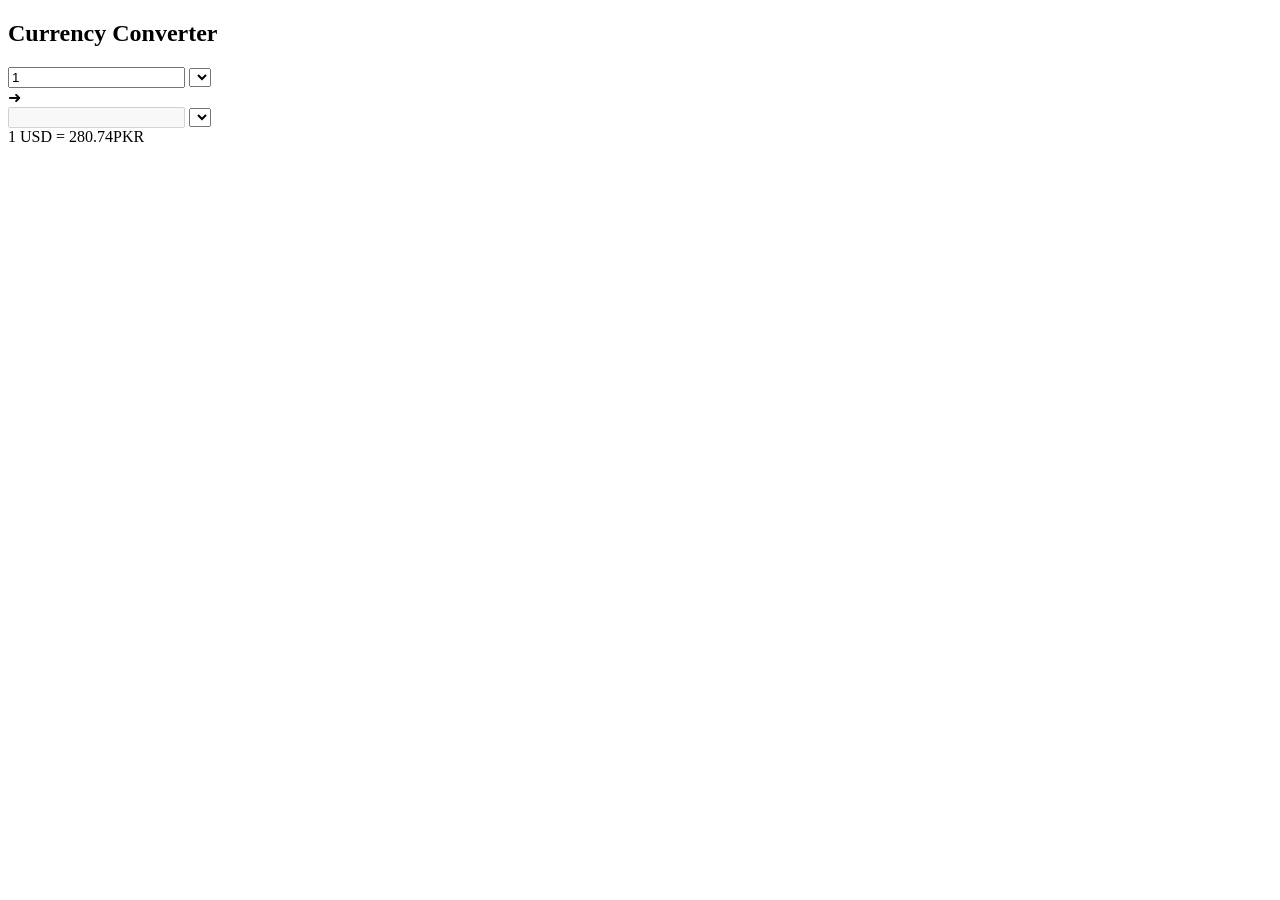
==== index.html @ e1aa167a "Create index.html" ====
<!DOCTYPE html>
<html lang="en">
<head>
    <meta charset="UTF-8">
    <meta name="viewport" content="width=device-width, initial-scale=1.0">
    <link rel="stylesheet" href="style.css">
    <title>Currency Converter App</title>
</head>
<body>
    <main>
        <section>
            <div class="converter-container">
                <h1>Currency Converter</h1>
                <div class="input-container">
                    <input type="number" value="1" min="1" class="amount">
                    <select class="fromCurrency" >
                      
                    </select>
                </div>
                <div class="arrow">
                ➜
                </div>
                <div class="input-container">
                    <input type="number" class="convertedAmount" disabled>
                    <select class="toCurrency" >
                        
                    </select>
                </div>
                <div class="result">1 USD = 280.74PKR</div>
            </div>
        </section>
    </main>
    


    <script src="script.js"></script>
</body>
</html>
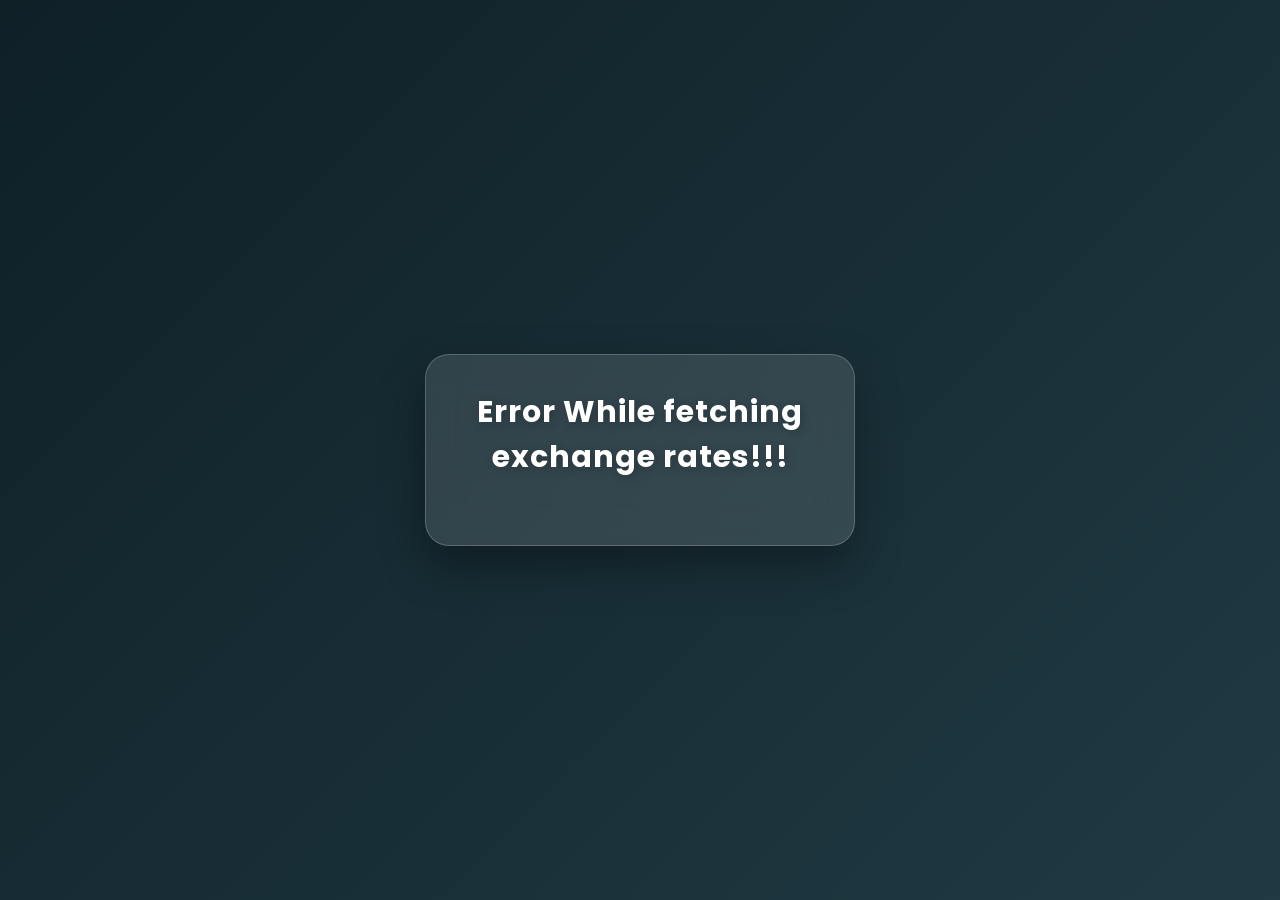
==== commit e181afbe: "Update index.html" ====
--- a/index.html
+++ b/index.html
@@ -3,36 +3,69 @@
 <head>
     <meta charset="UTF-8">
     <meta name="viewport" content="width=device-width, initial-scale=1.0">
+    <title>Currency Converter</title>
     <link rel="stylesheet" href="style.css">
-    <title>Currency Converter App</title>
 </head>
 <body>
-    <main>
-        <section>
-            <div class="converter-container">
-                <h1>Currency Converter</h1>
-                <div class="input-container">
-                    <input type="number" value="1" min="1" class="amount">
-                    <select class="fromCurrency" >
-                      
-                    </select>
-                </div>
-                <div class="arrow">
-                ➜
-                </div>
-                <div class="input-container">
-                    <input type="number" class="convertedAmount" disabled>
-                    <select class="toCurrency" >
-                        
-                    </select>
-                </div>
-                <div class="result">1 USD = 280.74PKR</div>
+
+    <main class="app">
+
+        <section class="converter-container">
+
+            <h1>Currency Converter</h1>
+            <p class="subtitle">
+                Convert currencies instantly using live exchange rates.
+            </p>
+
+            <!-- From Currency -->
+            <div class="input-container">
+
+                <input
+                    type="number"
+                    class="amount"
+                    min="1"
+                    value="1"
+                    placeholder="Enter Amount"
+                >
+
+                <select class="fromCurrency"></select>
+
             </div>
+
+            <!-- Swap Icon -->
+            <div class="swap-icon" title="Swap Currencies">
+                ⇅
+            </div>
+
+            <!-- To Currency -->
+            <div class="input-container">
+
+                <input
+                    type="number"
+                    class="convertedAmount"
+                    placeholder="Converted Amount"
+                    disabled
+                >
+
+                <select class="toCurrency"></select>
+
+            </div>
+
+            <!-- Result -->
+            <div class="result">
+                1 USD = 280.74 PKR
+            </div>
+
+            <!-- Last Updated -->
+            <p class="updated-time">
+                Exchange rate updates automatically.
+            </p>
+
         </section>
+
     </main>
-    
-
 
     <script src="script.js"></script>
+
 </body>
 </html>
--- a/style.css
+++ b/style.css
@@ -0,0 +1,217 @@
+/* Google Font */
+@import url('https://fonts.googleapis.com/css2?family=Poppins:wght@300;400;500;600;700;800&display=swap');
+
+*{
+    margin:0;
+    padding:0;
+    box-sizing:border-box;
+    font-family:'Poppins',sans-serif;
+}
+
+body{
+    display:flex;
+    justify-content:center;
+    align-items:center;
+    min-height:100vh;
+    padding:20px;
+    background:linear-gradient(135deg,#0f2027,#203a43,#2c5364,#4ca1af);
+    background-size:300% 300%;
+    animation:gradientMove 10s ease infinite;
+}
+
+@keyframes gradientMove{
+    0%{
+        background-position:0% 50%;
+    }
+    50%{
+        background-position:100% 50%;
+    }
+    100%{
+        background-position:0% 50%;
+    }
+}
+
+.converter-container{
+    width:430px;
+    background:rgba(255,255,255,0.12);
+    backdrop-filter:blur(18px);
+    -webkit-backdrop-filter:blur(18px);
+    border:1px solid rgba(255,255,255,.2);
+    border-radius:24px;
+    padding:35px;
+    text-align:center;
+    box-shadow:0 20px 45px rgba(0,0,0,.35);
+    animation:fadeIn .8s ease;
+    transition:.35s;
+}
+
+.converter-container:hover{
+    transform:translateY(-8px) scale(1.02);
+    box-shadow:0 30px 55px rgba(0,0,0,.45);
+}
+
+@keyframes fadeIn{
+    from{
+        opacity:0;
+        transform:translateY(30px);
+    }
+    to{
+        opacity:1;
+        transform:translateY(0);
+    }
+}
+
+.converter-container h1{
+    color:#fff;
+    font-size:30px;
+    font-weight:700;
+    margin-bottom:30px;
+    letter-spacing:1px;
+    text-shadow:2px 2px 10px rgba(0,0,0,.25);
+}
+
+.input-container{
+    display:flex;
+    align-items:center;
+    justify-content:space-between;
+    gap:10px;
+    background:#fff;
+    border-radius:14px;
+    padding:12px 15px;
+    margin:18px 0;
+    transition:.3s;
+    box-shadow:0 5px 15px rgba(0,0,0,.08);
+}
+
+.input-container:hover{
+    transform:scale(1.02);
+}
+
+.input-container:focus-within{
+    box-shadow:0 0 0 4px rgba(0,123,255,.25);
+}
+
+.input-container input,
+.input-container select{
+    width:48%;
+    border:none;
+    outline:none;
+    background:transparent;
+    font-size:18px;
+    color:#333;
+    font-weight:500;
+}
+
+.input-container input::placeholder{
+    color:#888;
+}
+
+.input-container select{
+    cursor:pointer;
+}
+
+.arrow{
+    margin:18px 0;
+    font-size:42px;
+    color:#fff;
+    animation:bounce 2s infinite;
+}
+
+@keyframes bounce{
+    0%,100%{
+        transform:translateY(0);
+    }
+    50%{
+        transform:translateY(8px);
+    }
+}
+
+.result{
+    margin-top:25px;
+    padding:18px;
+    border-radius:16px;
+    background:linear-gradient(135deg,#00c6ff,#0072ff);
+    color:#fff;
+    font-size:22px;
+    font-weight:700;
+    letter-spacing:.5px;
+    box-shadow:0 10px 25px rgba(0,114,255,.35);
+    transition:.3s;
+}
+
+.result:hover{
+    transform:scale(1.03);
+}
+
+button{
+    width:100%;
+    margin-top:20px;
+    padding:14px;
+    border:none;
+    border-radius:14px;
+    background:linear-gradient(135deg,#ff512f,#dd2476);
+    color:#fff;
+    font-size:18px;
+    font-weight:600;
+    cursor:pointer;
+    transition:.3s;
+    box-shadow:0 8px 20px rgba(221,36,118,.35);
+}
+
+button:hover{
+    transform:translateY(-3px);
+    box-shadow:0 15px 30px rgba(221,36,118,.45);
+}
+
+button:active{
+    transform:scale(.98);
+}
+
+/* Scrollbar */
+
+::-webkit-scrollbar{
+    width:8px;
+}
+
+::-webkit-scrollbar-thumb{
+    background:#0072ff;
+    border-radius:20px;
+}
+
+/* Responsive */
+
+@media(max-width:480px){
+
+    .converter-container{
+        width:100%;
+        padding:25px;
+    }
+
+    .converter-container h1{
+        font-size:24px;
+    }
+
+    .input-container{
+        flex-direction:column;
+    }
+
+    .input-container input,
+    .input-container select{
+        width:100%;
+        text-align:center;
+    }
+
+    .arrow{
+        font-size:32px;
+        transform:rotate(90deg);
+    }
+
+    .result{
+        font-size:18px;
+    }
+
+    button{
+        font-size:16px;
+    }
+
+}
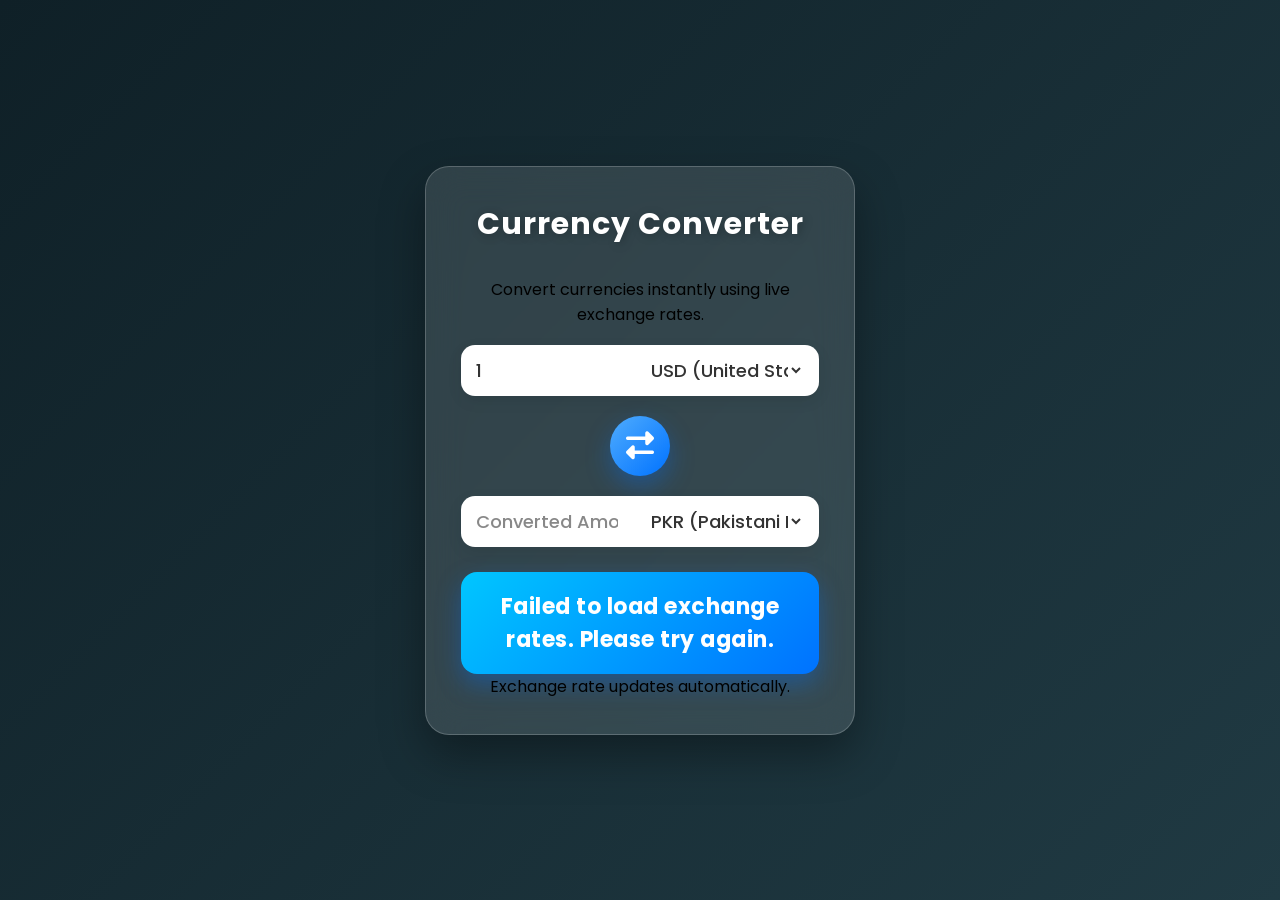
==== commit 9cc57777: "Update index.html" ====
--- a/index.html
+++ b/index.html
@@ -3,6 +3,8 @@
 <head>
     <meta charset="UTF-8">
     <meta name="viewport" content="width=device-width, initial-scale=1.0">
+    <link rel="stylesheet"
+href="https://cdnjs.cloudflare.com/ajax/libs/font-awesome/6.7.2/css/all.min.css">
     <title>Currency Converter</title>
     <link rel="stylesheet" href="style.css">
 </head>
@@ -34,7 +36,7 @@
 
             <!-- Swap Icon -->
             <div class="swap-icon" title="Swap Currencies">
-                ⇅
+                <i class="fa-solid fa-right-left"></i>
             </div>
 
             <!-- To Currency -->
--- a/style.css
+++ b/style.css
@@ -110,21 +110,6 @@
     cursor:pointer;
 }
 
-.arrow{
-    margin:18px 0;
-    font-size:42px;
-    color:#fff;
-    animation:bounce 2s infinite;
-}
-
-@keyframes bounce{
-    0%,100%{
-        transform:translateY(0);
-    }
-    50%{
-        transform:translateY(8px);
-    }
-}
 
 .result{
     margin-top:25px;
@@ -143,30 +128,31 @@
     transform:scale(1.03);
 }
 
-button{
-    width:100%;
-    margin-top:20px;
-    padding:14px;
-    border:none;
-    border-radius:14px;
-    background:linear-gradient(135deg,#ff512f,#dd2476);
+.swap-icon{
+    width:60px;
+    height:60px;
+    margin:20px auto;
+    display:flex;
+    justify-content:center;
+    align-items:center;
+    border-radius:50%;
+    background:linear-gradient(135deg,#4facfe,#0072ff);
     color:#fff;
-    font-size:18px;
-    font-weight:600;
+    font-size:28px;
     cursor:pointer;
-    transition:.3s;
-    box-shadow:0 8px 20px rgba(221,36,118,.35);
-}
-
-button:hover{
-    transform:translateY(-3px);
-    box-shadow:0 15px 30px rgba(221,36,118,.45);
-}
-
-button:active{
-    transform:scale(.98);
-}
-
+    user-select:none;
+    transition:.35s;
+    box-shadow:0 10px 25px rgba(0,114,255,.35);
+}
+
+.swap-icon:hover{
+    transform:rotate(180deg) scale(1.08);
+    box-shadow:0 15px 35px rgba(0,114,255,.45);
+}
+
+.swap-icon:active{
+    transform:scale(.95);
+}
 /* Scrollbar */
 
 ::-webkit-scrollbar{
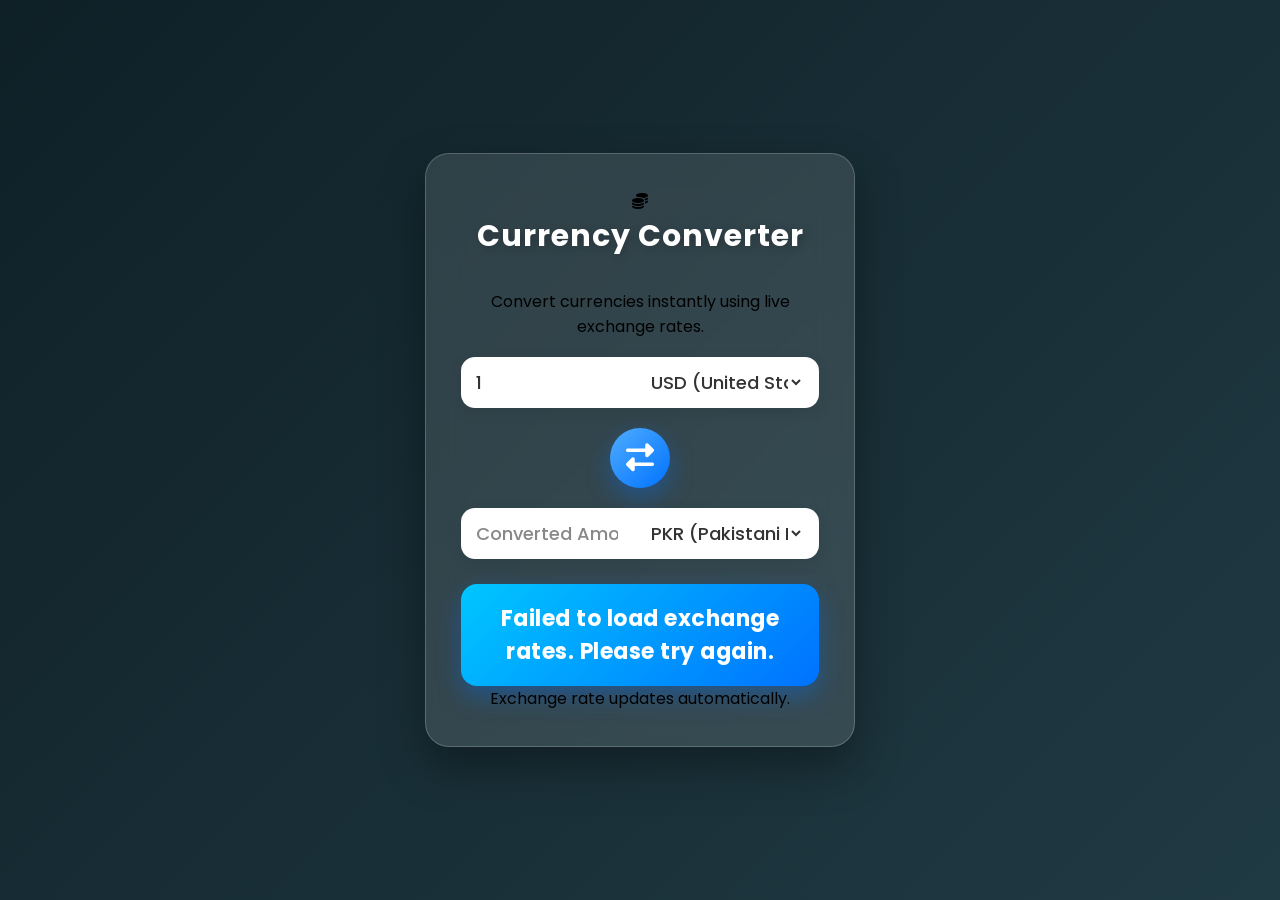
==== commit e2d3bde4: "Add currency icon to converter section" ====
--- a/index.html
+++ b/index.html
@@ -13,7 +13,7 @@
     <main class="app">
 
         <section class="converter-container">
-
+   <i class="fa-solid fa-coins"></i>
             <h1>Currency Converter</h1>
             <p class="subtitle">
                 Convert currencies instantly using live exchange rates.
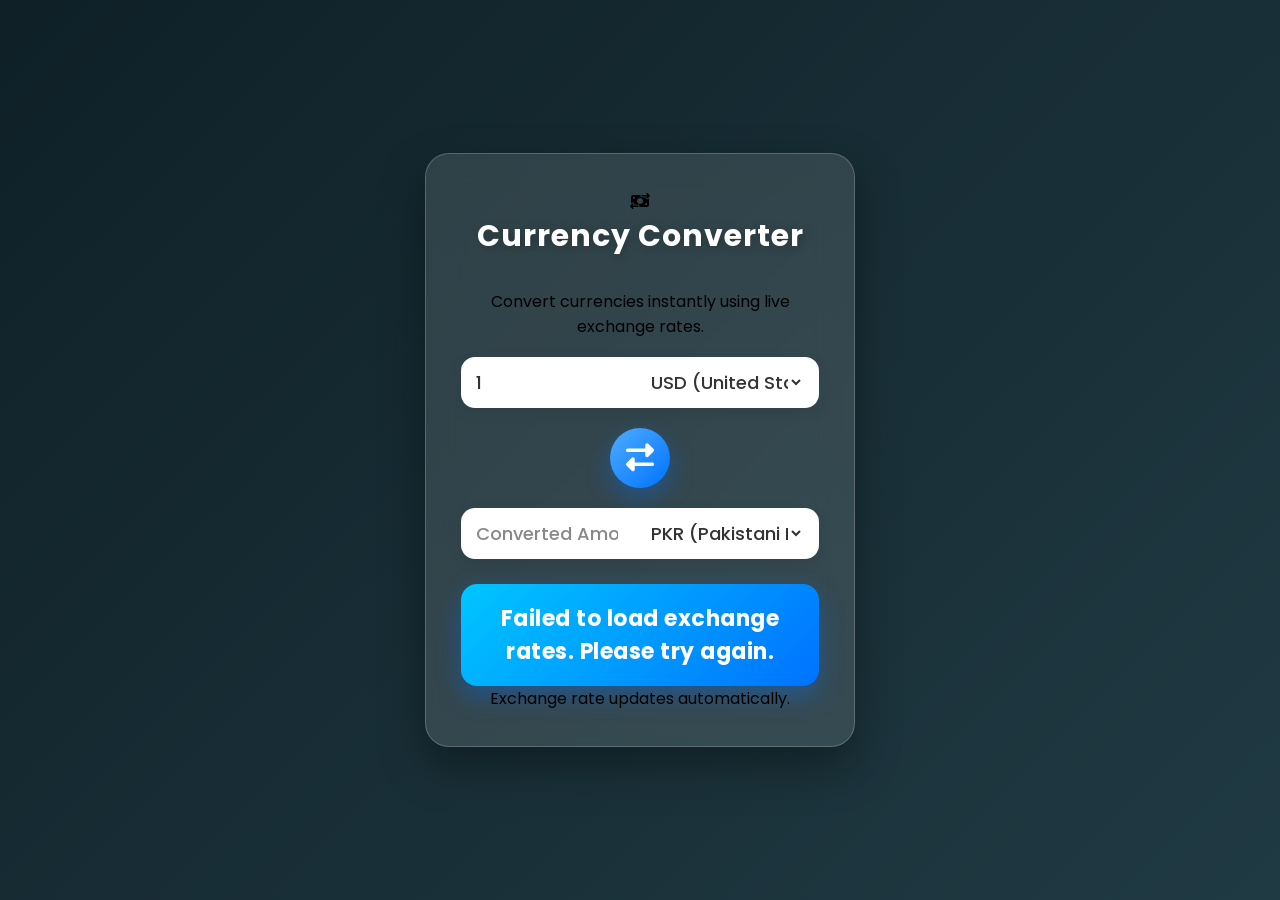
==== commit dfc06c1b: "Change icon for Currency Converter section" ====
--- a/index.html
+++ b/index.html
@@ -13,8 +13,7 @@
     <main class="app">
 
         <section class="converter-container">
-   <i class="fa-solid fa-coins"></i>
-            <h1>Currency Converter</h1>
+<i class="fa-solid fa-money-bill-transfer"></i>            <h1>Currency Converter</h1>
             <p class="subtitle">
                 Convert currencies instantly using live exchange rates.
             </p>
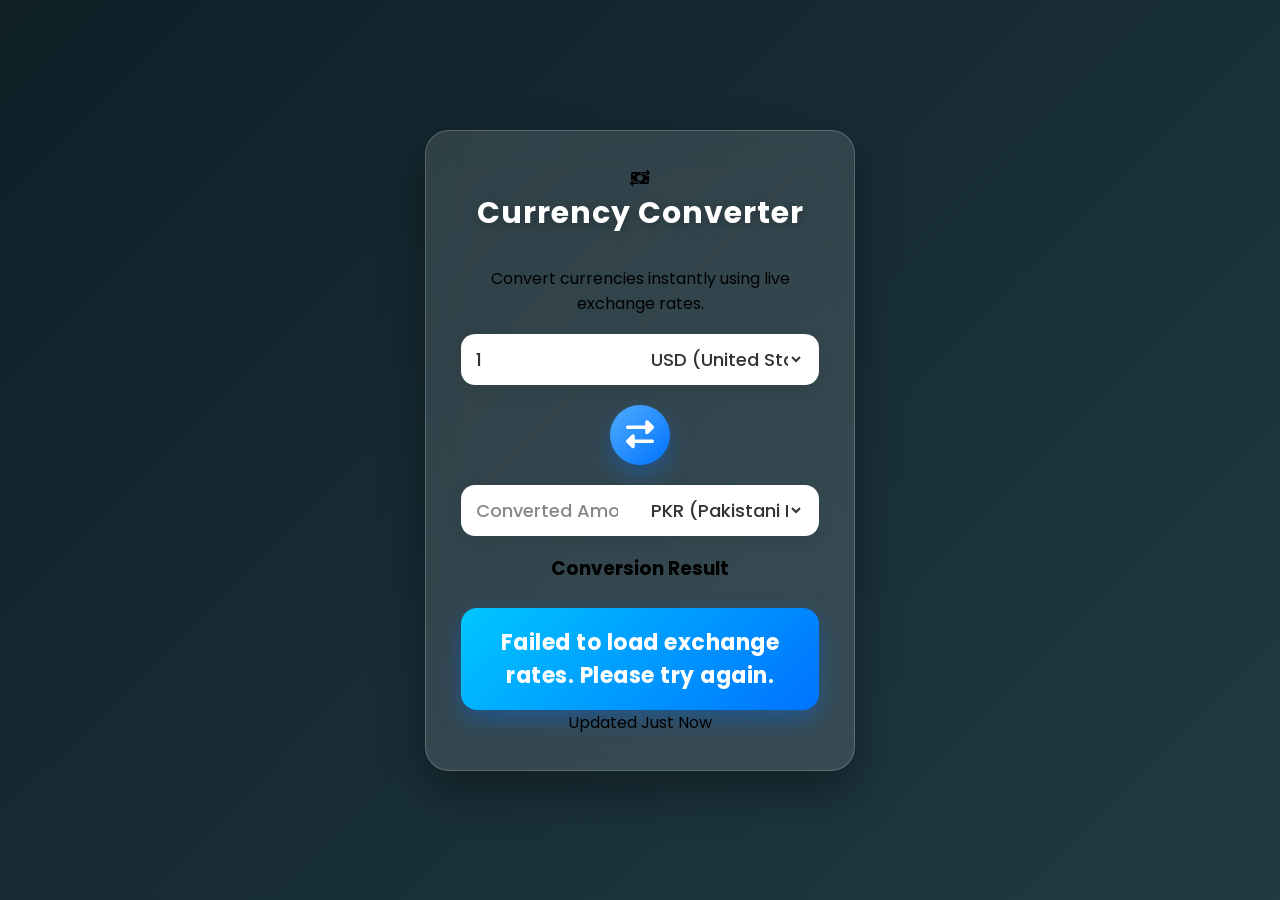
==== commit 38322ad7: "Enhance currency converter layout and result display Added a logo and improved the result display se" ====
--- a/index.html
+++ b/index.html
@@ -13,7 +13,9 @@
     <main class="app">
 
         <section class="converter-container">
-<i class="fa-solid fa-money-bill-transfer"></i>            <h1>Currency Converter</h1>
+<div class="logo">
+    <i class="fa-solid fa-money-bill-transfer"></i>
+</div>            <h1>Currency Converter</h1>
             <p class="subtitle">
                 Convert currencies instantly using live exchange rates.
             </p>
@@ -53,14 +55,19 @@
             </div>
 
             <!-- Result -->
-            <div class="result">
-                1 USD = 280.74 PKR
-            </div>
+          <div class="result-card">
 
-            <!-- Last Updated -->
-            <p class="updated-time">
-                Exchange rate updates automatically.
-            </p>
+    <h3>Conversion Result</h3>
+
+    <div class="result">
+        1 USD = 280.74 PKR
+    </div>
+
+    <p class="updated-time">
+        Updated Just Now
+    </p>
+
+</div>
 
         </section>
 
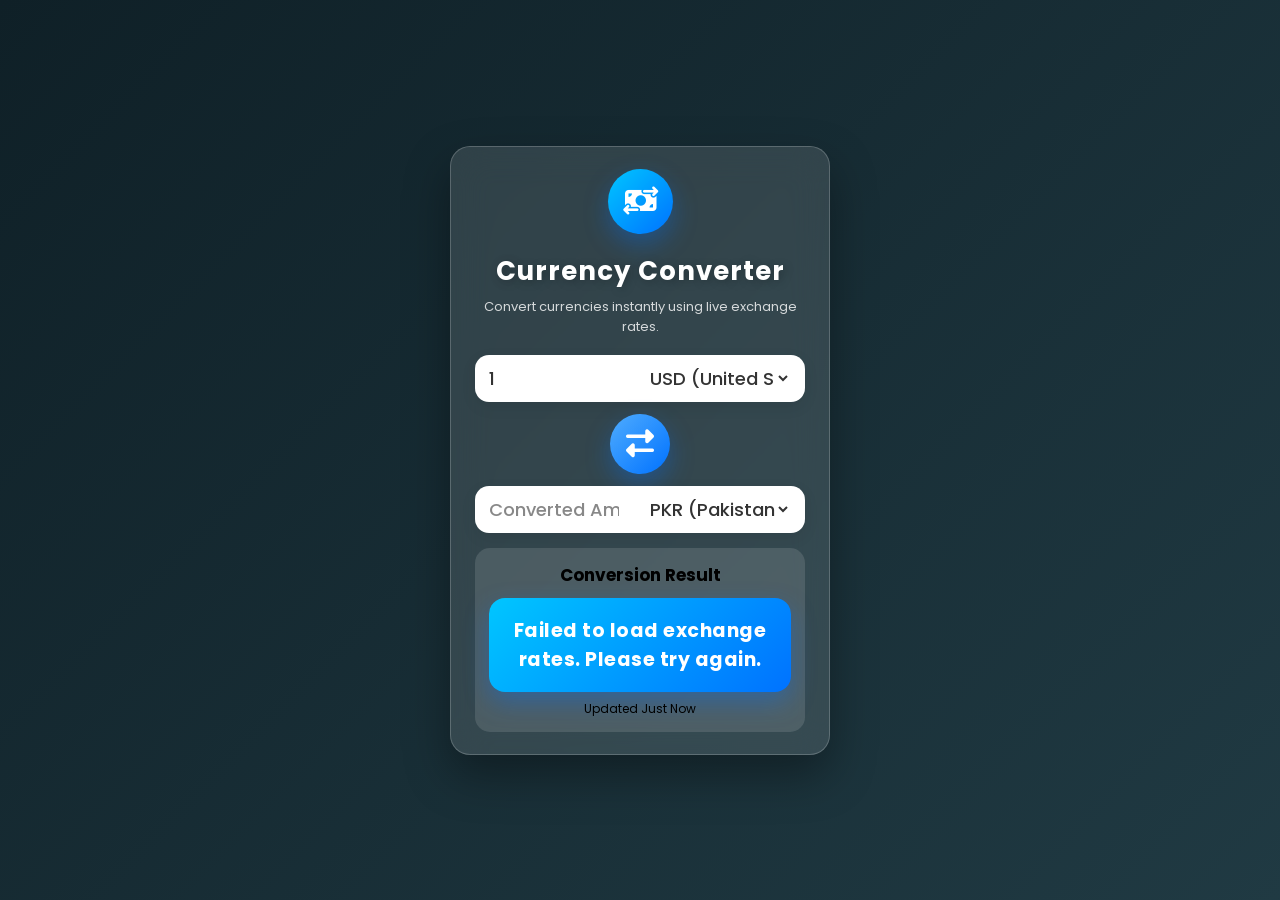
==== commit 1f5e9ac8: "Update index.html" ====
--- a/index.html
+++ b/index.html
@@ -5,6 +5,7 @@
     <meta name="viewport" content="width=device-width, initial-scale=1.0">
     <link rel="stylesheet"
 href="https://cdnjs.cloudflare.com/ajax/libs/font-awesome/6.7.2/css/all.min.css">
+    <link rel="icon" type="image/png" href="favicon.png">
     <title>Currency Converter</title>
     <link rel="stylesheet" href="style.css">
 </head>
--- a/style.css
+++ b/style.css
@@ -30,19 +30,27 @@
         background-position:0% 50%;
     }
 }
-
+.subtitle{
+
+    font-size:13px;
+    margin-bottom:18px;
+    color:rgba(255,255,255,.8);
+
+}
+.updated-time{
+    margin-top:8px;
+    font-size:12px;
+}
 .converter-container{
-    width:430px;
+    width:380px;
+    padding:22px 24px;
     background:rgba(255,255,255,0.12);
     backdrop-filter:blur(18px);
     -webkit-backdrop-filter:blur(18px);
     border:1px solid rgba(255,255,255,.2);
-    border-radius:24px;
-    padding:35px;
+    border-radius:20px;
     text-align:center;
     box-shadow:0 20px 45px rgba(0,0,0,.35);
-    animation:fadeIn .8s ease;
-    transition:.35s;
 }
 
 .converter-container:hover{
@@ -63,9 +71,9 @@
 
 .converter-container h1{
     color:#fff;
-    font-size:30px;
+    font-size:26px;
     font-weight:700;
-    margin-bottom:30px;
+    margin-bottom:6px;
     letter-spacing:1px;
     text-shadow:2px 2px 10px rgba(0,0,0,.25);
 }
@@ -77,8 +85,8 @@
     gap:10px;
     background:#fff;
     border-radius:14px;
-    padding:12px 15px;
-    margin:18px 0;
+    padding:10px 14px;
+    margin:12px 0;
     transition:.3s;
     box-shadow:0 5px 15px rgba(0,0,0,.08);
 }
@@ -112,17 +120,48 @@
 
 
 .result{
-    margin-top:25px;
+    margin-top:8px;
     padding:18px;
     border-radius:16px;
     background:linear-gradient(135deg,#00c6ff,#0072ff);
     color:#fff;
-    font-size:22px;
+    font-size:19px;
     font-weight:700;
     letter-spacing:.5px;
     box-shadow:0 10px 25px rgba(0,114,255,.35);
     transition:.3s;
 }
+.result-card{
+
+    margin-top:15px;
+    padding:14px;
+    border-radius:15px;
+    background:rgba(255,255,255,.12);
+
+}
+
+.result-card h3{
+
+    font-size:17px;
+    margin-bottom:10px;
+
+}
+.logo{
+
+    width:65px;
+    height:65px;
+    margin:0 auto 12px;
+    margin-bottom:18px;
+    border-radius:50%;
+    display:flex;
+    justify-content:center;
+    align-items:center;
+    background:linear-gradient(135deg,#00c6ff,#0072ff);
+    color:#fff;
+    font-size:28px;
+    box-shadow:0 10px 25px rgba(0,114,255,.35);
+
+}
 
 .result:hover{
     transform:scale(1.03);
@@ -131,7 +170,7 @@
 .swap-icon{
     width:60px;
     height:60px;
-    margin:20px auto;
+    margin:10px auto;
     display:flex;
     justify-content:center;
     align-items:center;
@@ -167,10 +206,14 @@
 /* Responsive */
 
 @media(max-width:480px){
+      body{
+        padding:15px;
+    }
 
     .converter-container{
         width:100%;
-        padding:25px;
+        max-width:360px;
+        padding:18px;
     }
 
     .converter-container h1{
